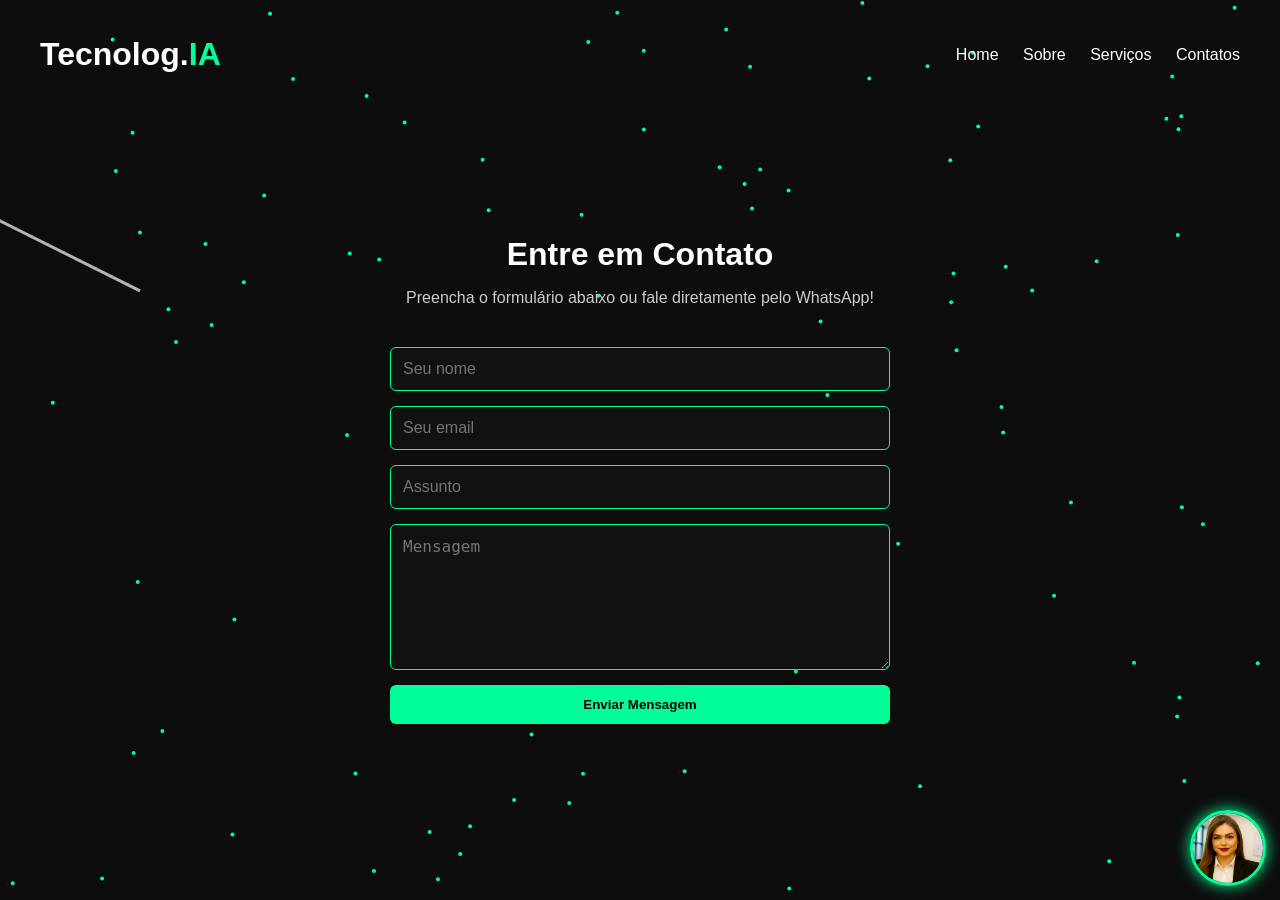
==== contato.html @ 8607c4f7 "primeiro commit" ====
<!DOCTYPE html>
<html lang="pt-BR">
<head>
    <meta charset="UTF-8">
    <title>Contato - Tecnolog.IA</title>
    <meta name="viewport" content="width=device-width, initial-scale=1.0">
    <link rel="stylesheet" href="contato.css">
</head>
<body>

<header>
    <h1 class="logo">Tecnolog.<span>IA</span></h1>
    <nav>
        <a href="tecnolog.ia.html">Home</a>
        <a href="sobre.html">Sobre</a>
        <a href="servicos.html">Serviços</a>
        <a href="contato.html">Contatos</a>
    </nav>
</header>

<section class="contato-section">
    <h2>Entre em Contato</h2>
    <p>Preencha o formulário abaixo ou fale diretamente pelo WhatsApp!</p>

    <form action="https://formsubmit.co/seuemail@dominio.com" method="POST" class="contato-form">
        <input type="text" name="nome" placeholder="Seu nome" required>
        <input type="email" name="email" placeholder="Seu email" required>
        <input type="text" name="assunto" placeholder="Assunto" required>
        <textarea name="mensagem" placeholder="Mensagem" required></textarea>
        <button type="submit">Enviar Mensagem</button>
    </form>
</section>

<!-- Atendente Virtual -->
<a href="https://wa.me/5511958772928" target="_blank" class="chat-bot" id="chatBot">
    <img src="imagens/MARIA.png" alt="Atendente Virtual">
</a>

<canvas id="background"></canvas>

<script src="contato.js"></script>
</body>
</html>
---- contato.css ----
body {
    margin: 0;
    font-family: Arial, sans-serif;
    background: #0d0d0d;
    color: white;
    overflow-x: hidden;
}

header {
    display: flex;
    justify-content: space-between;
    align-items: center;
    padding: 15px 40px;
}

.logo span {
    color: #00ff99;
}

nav a {
    color: white;
    margin-left: 20px;
    text-decoration: none;
    transition: 0.3s;
}

nav a:hover {
    color: #00ff99;
}

.contato-section {
    text-align: center;
    padding: 100px 20px 60px 20px;
}

.contato-section h2 {
    font-size: 32px;
    margin-bottom: 10px;
}

.contato-section p {
    color: #ccc;
    margin-bottom: 40px;
}

/* Formulário */
.contato-form {
    display: flex;
    flex-direction: column;
    gap: 15px;
    max-width: 500px;
    margin: 0 auto;
}

.contato-form input,
.contato-form textarea {
    padding: 12px;
    border-radius: 6px;
    border: 1px solid #00ff99;
    background: #111;
    color: white;
    font-size: 16px;
}

.contato-form textarea {
    resize: vertical;
    min-height: 120px;
}

.contato-form button {
    padding: 12px;
    background: #00ff99;
    color: #000;
    font-weight: bold;
    border: none;
    border-radius: 6px;
    cursor: pointer;
    transition: 0.3s;
}

.contato-form button:hover {
    background: #00cc7a;
}

/* Atendente WhatsApp */
.chat-bot {
    position: fixed;
    bottom: 20px;
    right: 20px;
    width: 70px;
    height: 70px;
}

.chat-bot img {
    width: 100%;
    height: 100%;
    border-radius: 50%;
    border: 3px solid #00ff99;
    box-shadow: 0 0 15px #00ff99;
}

/* Canvas fundo */
canvas {
    position: fixed;
    top: 0;
    left: 0;
    z-index: -1;
}

/* Responsivo */
@media (max-width: 768px) {
    header {
        flex-direction: column;
    }

    nav {
        margin-top: 10px;
    }
}
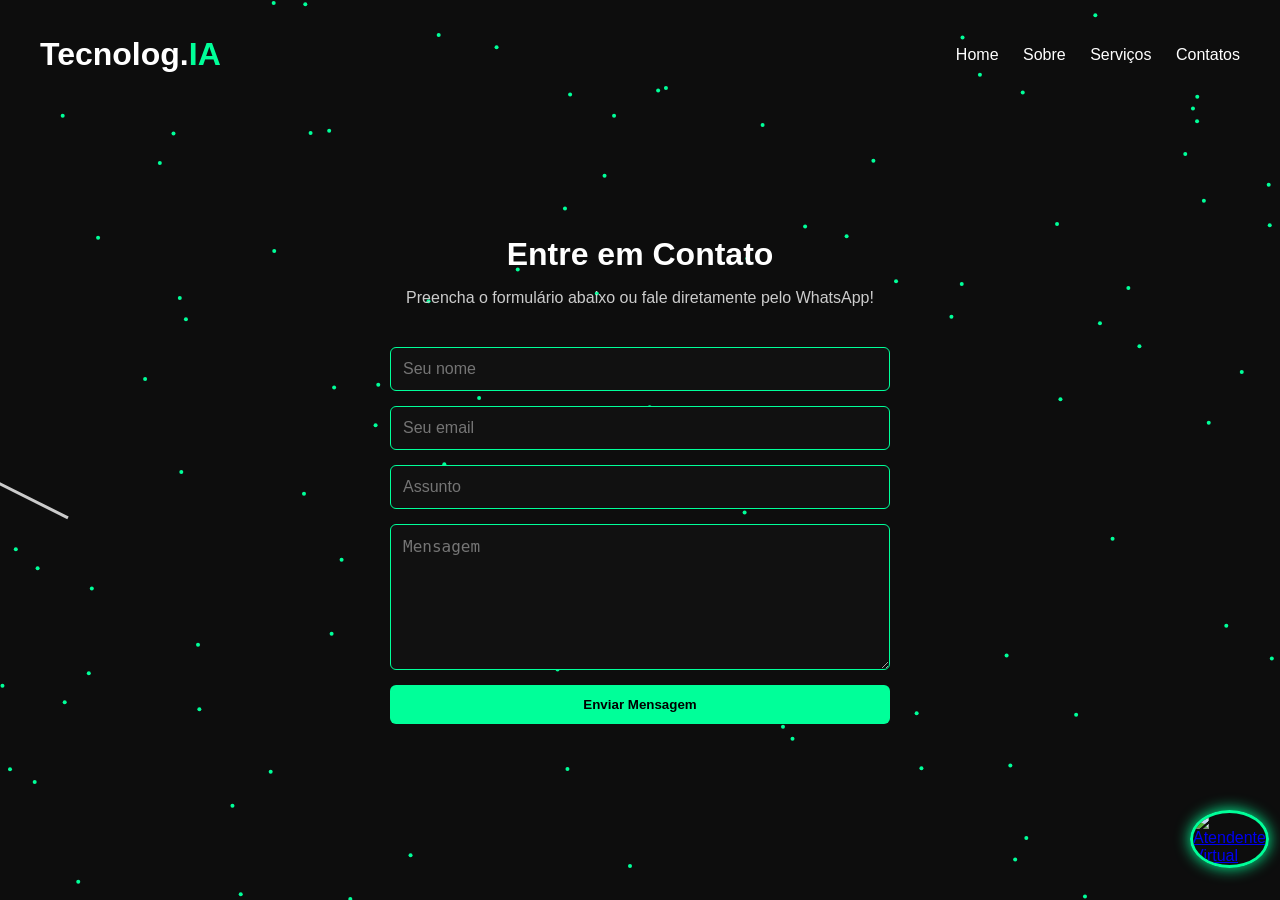
==== commit ea4ff9c4: "Atualiza Tecnolog.ia" ====
--- a/contato.html
+++ b/contato.html
@@ -11,7 +11,7 @@
 <header>
     <h1 class="logo">Tecnolog.<span>IA</span></h1>
     <nav>
-        <a href="tecnolog.ia.html">Home</a>
+        <a href="index.html">Home</a>
         <a href="sobre.html">Sobre</a>
         <a href="servicos.html">Serviços</a>
         <a href="contato.html">Contatos</a>
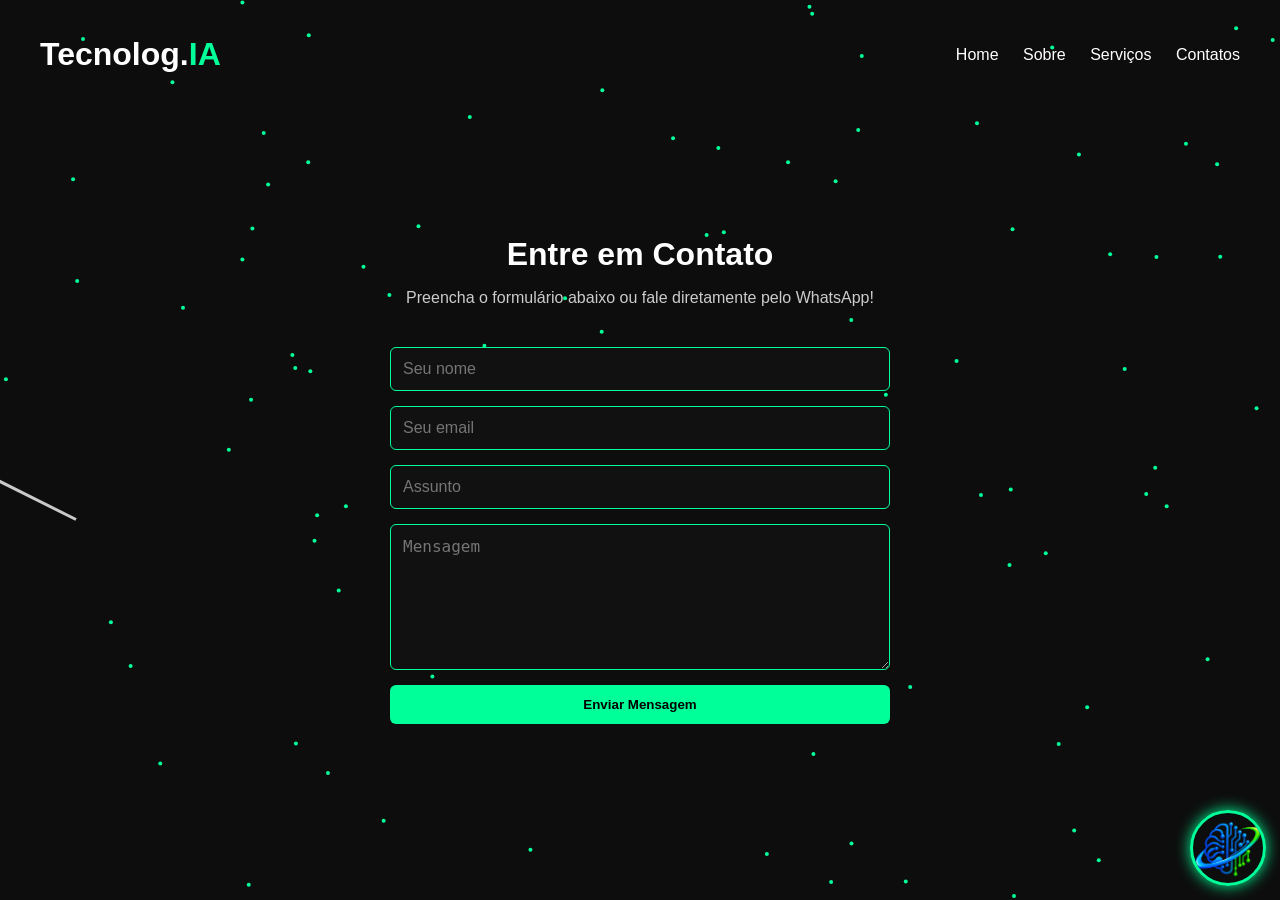
==== commit b6c70691: "Atualiza projeto" ====
--- a/contato.html
+++ b/contato.html
@@ -33,7 +33,7 @@
 
 <!-- Atendente Virtual -->
 <a href="https://wa.me/5511958772928" target="_blank" class="chat-bot" id="chatBot">
-    <img src="imagens/MARIA.png" alt="Atendente Virtual">
+    <img src="imagens/watsapp.png" alt="Atendente Virtual">
 </a>
 
 <canvas id="background"></canvas>
